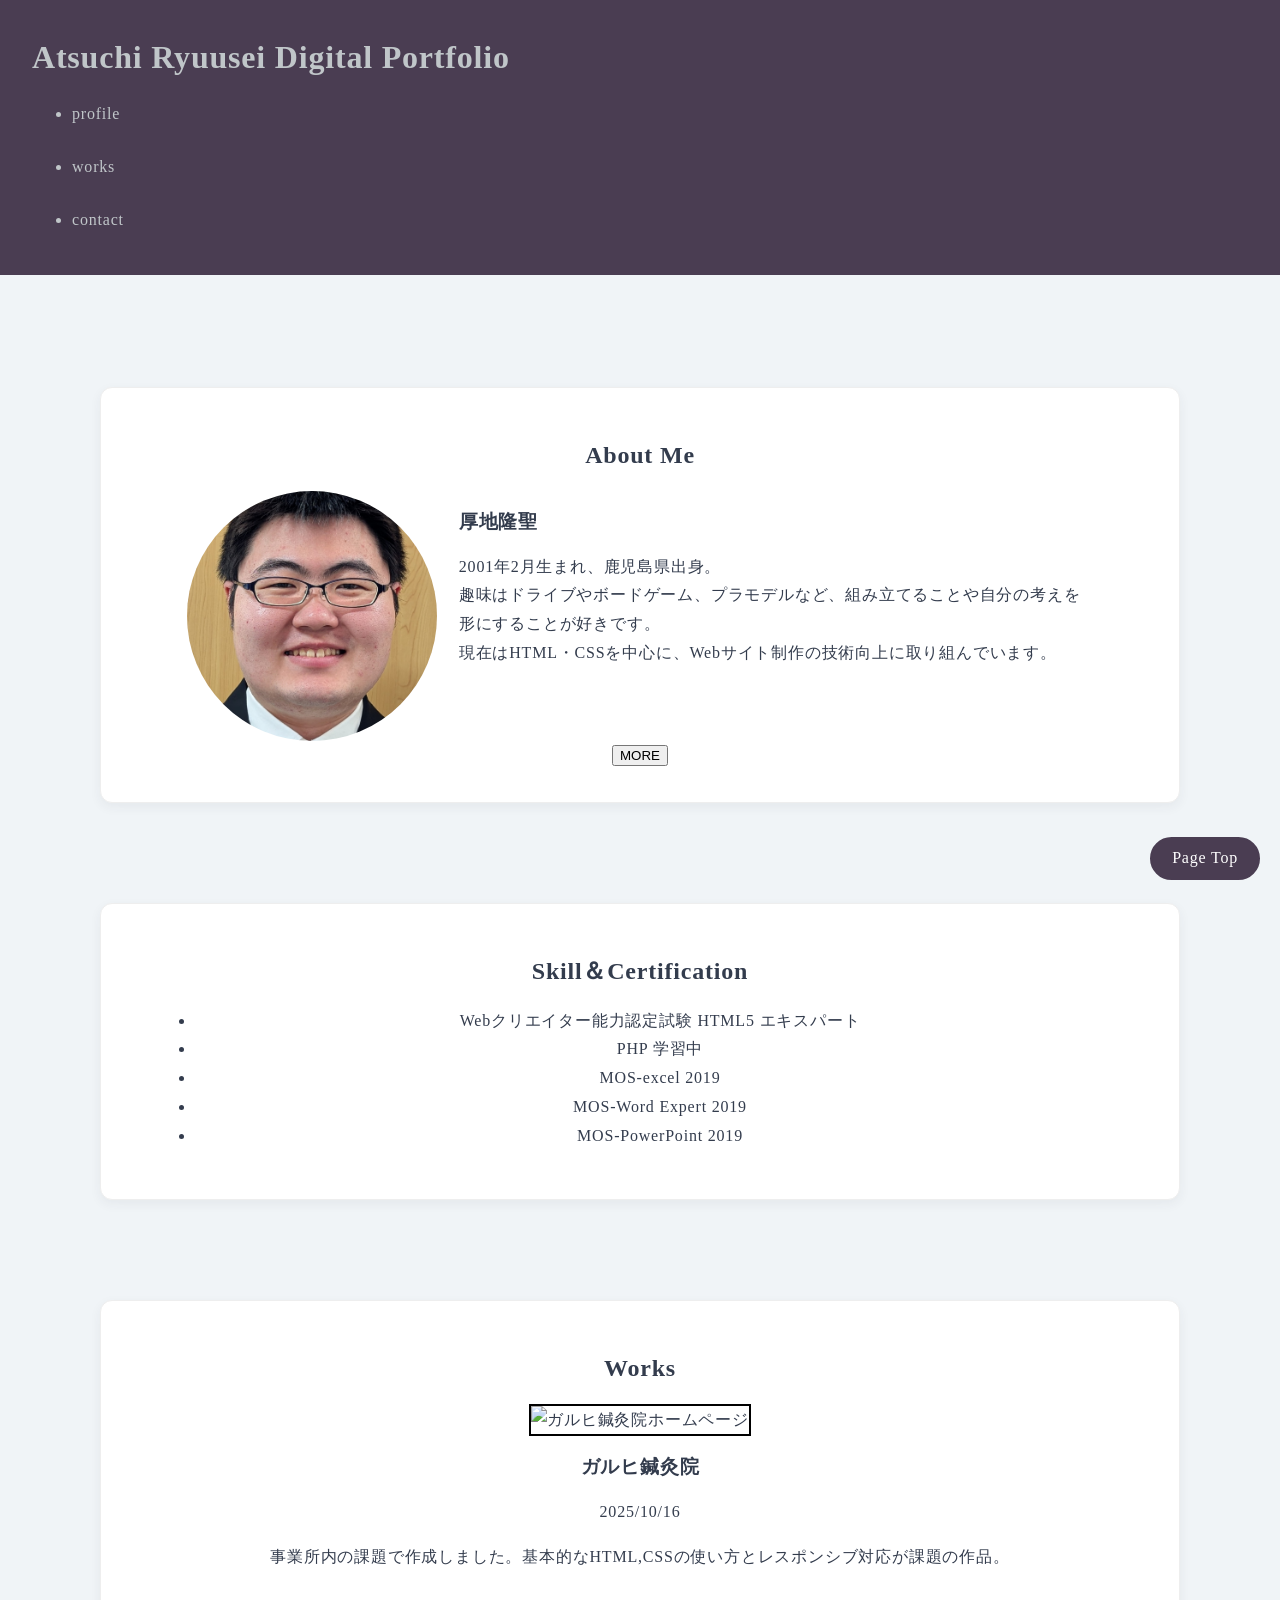
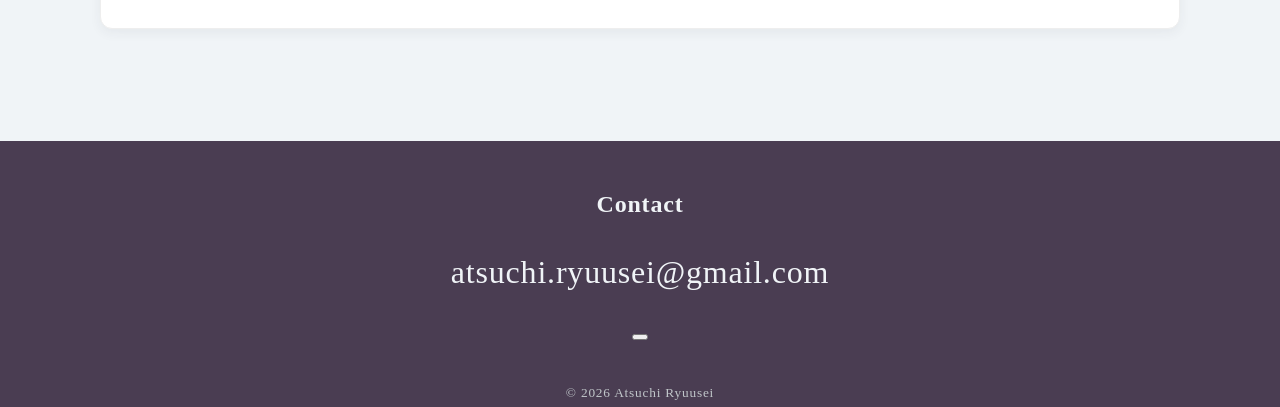
==== base.html @ 1cd429b7 "Add files via upload" ====
<!DOCTYPE html>
<html lang="ja">
<head>
    <meta charset="UTF-8">
    <meta name="viewport" content="width=device-width, initial-scale=1.0">
    <link rel="stylesheet" href="css/MyBaseStyle.css">
    <link rel="stylesheet" href="css/stylesheet.css">
    <title>Atsuchi Ryuusei Digital Portfolio</title>
</head>
<body class="l-page p-site-thema" id="base">
    <header class="l-header p-header" id="header">
        <div class="l-header__container p-header__container">
            <h1><a href="">Atsuchi Ryuusei Digital Portfolio</a></h1>
            <nav class="l-header__nav p-header__nav">
                <ul>
                    <li><a href="profile.html"><p>profile</p></a></li>
                    <li><a href="works.html"><p>works</p></a></li>
                    <li><a href="#contact"><p>contact</p></a></li>
                </ul>
            </nav>
        </div>
    </header>
    <main class="l-main p-main">
        <article class="l-main-container p-portfolio">
            <section class="l-section-container l-section-padding p-section p-about-me">
                <h2>About Me</h2>
                <div class="p-about-me__flex" style="display: flex; justify-content: space-between; gap: 1em; padding: 0 2em;">
                    <img src="image/PXL_20250424_024259809.PORTRAIT.ORIGINAL~2.jpg" alt="厚地隆聖の近影" style="border-radius: 50%; width: 250px; height: 250px; object-fit: cover;">
                    <div class="p-about-me__text" style="width: 70%;">
                        <h3>厚地隆聖</h3>
                        <p>2001年2月生まれ、鹿児島県出身。<br>
                        趣味はドライブやボードゲーム、プラモデルなど、組み立てることや自分の考えを形にすることが好きです。<br>
                        現在はHTML・CSSを中心に、Webサイト制作の技術向上に取り組んでいます。</p>
                    </div>
                </div>
                <div class="l-button">
                    <button class="c-button-more">
                        <a href="">MORE</a>
                    </button>
                </div>
            </section>
            <section class="l-section-container l-section-padding p-section p-skills">
                <h2>Skill＆Certification</h2>
                <div class="p-skills__layout">
                    <div class="p-skills__item">
                        <ul>
                            <li>Webクリエイター能力認定試験 HTML5 エキスパート</li>
                            <li>PHP 学習中</li>
                            <li>MOS-excel 2019</li>
                            <li>MOS-Word Expert 2019</li>
                            <li>MOS-PowerPoint 2019</li>
                        </ul>
                    </div>
                </div>
            </section>
            <section class="l-section-container p-section p-archive">
                <h2>Works</h2>
                <div class="p-archive__item">
                    <img src="image/_C__Users_user_Desktop_AEE8B5AAE98C_web_1_garuhi_harikyuuin_index.html.png" alt="ガルヒ鍼灸院ホームページ" style="border: 2px solid #000; width: 40%">
                    <h3>ガルヒ鍼灸院</h3>
                    <time class="c-item__date">2025/10/16</time>
                    <p>事業所内の課題で作成しました。基本的なHTML,CSSの使い方とレスポンシブ対応が課題の作品。</p>
                </div>
            </section>
            <div class="p-top-link">
                <a href="#header" class="c-button-top">Page Top</a>
            </div>
        </article>
    </main>
    <footer class="l-footer p-footer">
        <h2 id="contact">Contact</h2>
        <p class="p-mailaddress"><a href="mailto:atsuchi.ryuusei@gmail.com">atsuchi.ryuusei&commat;gmail.com</a></p>
        <button id="copy-btn" class="c-button-copy js-copy-trigger" aria-label="メールアドレスをコピー">
            <span class="c-button-copy__text" aria-hidden="true"></span>
        </button>
        <div class="c-copyright"><small>&copy; 2026 Atsuchi Ryuusei</small></div>
    </footer>
    <script src="js/script.js"></script>
</body>
</html>
---- css/MyBaseStyle.css ----
/* --- My Base Style ---*/
*, *::before, *::after {
    box-sizing: border-box;
}

body {
    margin: 0;
    padding: 0;
    font-size: 16px;    /* 基本のフォントサイズ */
    line-height: 1.8;    /* 読みやすさ重視 */
    letter-spacing: 0.05em;    /* わずかに広げて読みやすく */
}

p {
    margin-bottom: 1.5em;
}

h1, h2, h3 {
  font-weight: bold;     /* 消えた太字を自分の意図で復活させる */
  line-height: 1.3;
}

img {
    max-width: 100%;
    height: auto;
    vertical-align: middle;
}
---- css/stylesheet.css ----
@charset "UTF-8";

/* base↓ */
:root {
    --bg-color: #f0f4f7; /*背景色*/
    --text-color: #333c4d; /*文字色*/
    --accent-color: #4a3d52; /*メインカラー*/
    --color-cert: #6c5b7b; /*skill 資格色*/
    --color-learn: #b08968; /*skill 学習中色*/
    --bg-learn: rgba(212, 163, 115, 0.15); /*skill 学習色の背景色*/
}
html {
    scroll-behavior: smooth;
}

/*--body--*/
.l-page {
    background-color: var(--bg-color);
    color: var(--text-color);
}
.l-page a {
    text-decoration: none;
    color: inherit;
}
.l-page a:hover {
    opacity: 0.5;
}

/*--header--*/
.p-header {
    padding: 1em 2em;
    background-color: var(--accent-color);
    color: #c0c6c9;
}
.p-header__inner {
    max-width: 1200px;
    display: flex;
    justify-content: space-between;
    align-items: center;
    gap: 1em;
    margin: 0 auto;
}
.p-header__title {
    margin: auto 0;
}
.hamburger-icon {
    display: none;
}

.p-global-nav {
    margin: 0 1em;
}
.p-global-nav ul {
    display: flex;
    gap: 1em;
    padding: 0;
    list-style: none;
    font-size: 1.5em;
}
.p-global-nav__ja {
    display: none;
}

/*--main--*/
.l-main {
    max-width: 1200px;
    width: 100%;
    margin: 5em auto;
}
article {
    text-align: center;
    padding: 2em 0;
}
.l-main-container {
    width: 90%;
    max-width: 1200px;
    margin: 0 auto;
}

.l-section-container {
    width: 100%;
    margin: 0 auto;
    padding: 2em 0;
}
.l-section-container + .l-section-container {
    margin-top: 100px;
}
.l-section-padding {
    padding: 2em 5%;
}
.p-section {
    background-color: #ffffff;
    border-radius: 12px;
    box-shadow: 0 4px 12px rgba(46, 54, 61, 0.06);
    border: 1px solid #eeeeee;
}
a.c-btn {
    display: inline-block !important;
    cursor: pointer;
    background-color: var(--accent-color);
    border: #eeeeee solid 2px;
    color: #ffffff;
    text-decoration: none;
    transition: all 0.3s ease;
    padding: 10px 50px;
    border-radius: 50vh;
}
a.c-btn:hover {
    background-color: #ffffff;
    color: var(--text-color);
    border: var(--accent-color) solid 2px;
    opacity: 1;
}
.p-top-link {
    cursor: pointer;
    position: fixed;
    right: 20px;
    bottom: 20px;
    background-color: var(--accent-color);
    color: #ffffff;
    padding: 5px 20px;
    border: var(--accent-color) solid 2px;
    border-radius: 50vh;
    text-decoration: none;
    z-index: 100;
    transition: all 0.3s ease;
}
.p-top-link:hover {
    background-color: #ffffff;
    color: var(--text-color);
    border: var(--accent-color) solid 2px;
}
.p-top-link a:hover {
    opacity: 1;
}
/*--footer--*/
.l-footer {
    text-align: center;
}
.p-footer {
    background-color: var(--accent-color);
    color: #f0f4f7;
}
.l-footer h2 {
    margin-top: 0;
    margin-bottom: 1em;
    padding-top: 2em;
}
.p-mailaddress {
    font-size: 2em;
    margin: 0;
    margin-bottom: 0.5em;
}
.p-mailaddress a {
    transition: opacity 0.3s;
}
.p-mailaddress a:hover {
    opacity: 0.6;

}
.c-btn-copy {
    cursor: pointer;
    background-color: #f0f4f7;
    color: #4a3d52;
    transition: all 0.3s;
    border-radius: 0.5em;
    border: 2px solid transparent;
    width: 5em;
    height: 3em;
}
.c-btn-copy:hover {
    background-color: #4a3d52;
    color: #f0f4f7;
    border-radius: 0.5em;
    border: #f0f4f7 solid 2px;
}
.c-btn-copy.is-copied {
    background-color: #4a3d52;
    color: #f0f4f7;
    border-radius: 0.5em;
    border: #f0f4f7 solid 2px;
}
.c-btn-copy__text::before {
    content: "Copy";
}
.c-btn-copy.is-copied .c-btn-copy__text::before {
    content: "Copied!";
}
.c-copyright {
    color: #c0c6c9;
    margin-top: 2em;
}

/* index.html */
.p-more-link {
    margin: 0 auto;
}

/*--hero--*/
.l-hero {
    margin: 0 auto 3em auto;
    filter: brightness(1.1);
    width: 90%;
    max-width: 1200px;

}
.p-hero__image {
    border-radius: 20px;
}

/*--about-me--*/
.l-about-me--flex {
    display: flex;
    justify-content: space-evenly;
    gap: 1em;
}
.p-about-me__image {
    border-radius: 50%;
    width: 20%;
    height: 20%;
    aspect-ratio: 1/1;
    object-fit: cover;
}
.p-about-me__text {
    width: 70%;
}
.p-about-me__text h3 {
    text-align: left;
}
.p-about-me__text p {
    text-align: left;
}
/*--skill--*/
.l-skills-card--grid {
    display: grid;
    grid-template-columns: 1fr 1fr;
    gap: 1.5em;
}
.l-skills-card {
    display: flex;
    flex-wrap: wrap;
    justify-content: space-between;
    gap: 1em;
    padding: 0 1em;
}
.l-skills-card h4{
    margin: 1em 0;
}
.p-skills-card {
    border: var(--accent-color) solid 2px;
    border-radius: 8px;
}
.p-skills-card__icon {
    color: var(--accent-color);
    stroke-width: 1.5;
    width: 2em;
    height: 2em;
    margin: auto 0;
}
.p-skills-card__title--small {
    font-size: 12px;
}
.c-badge {
    cursor: default;
    margin: auto 0;
    font-size: 12px;
    font-weight: bold;
    letter-spacing: 0.01em;
}
.c-badge--certified p {
    background-color: transparent;
    color: #6c5b7b;
    border: 1px solid var(--color-cert);
    padding: 1px 5px;
    border-radius: 50vh;
    width: fit-content;
}
.c-badge--learning p {
    background-color: var(--bg-learn);
    color: var(--color-learn);
    border: 1px solid var(--color-learn);
    padding: 1px 5px;
    border-radius: 50vh;
    width: fit-content;
}
/*--works--*/
.l-works--grid {
    display: grid;
    grid-template-columns: 1fr 1fr;
    padding: 0 1em;
}
.l-works-card {
    margin: 0 auto 1.5em;
}
.l-works-card__image {
    width: 100%;
    aspect-ratio: 1 / 1.414;
    object-fit: cover;
    object-position: top;
}
.p-works-card__image {
    border-radius: 8px;
    border: 1px solid var(--accent-color);
}
.p-works-card__title {
    margin-bottom: 0.3em;
}
.l-works-card time {
    display: block;
}
.p-works-card__more {
    color: var(--accent-color);
    position: relative;
    display: inline-block;
    padding: 2px 10px;
    font-size: 18px;
}
.p-works-card__more::after {
    content: "";
    position: absolute;
    left: 0;
    bottom: 0;
    width: 100%;
    height: 1px;
    background-color: var(--accent-color);

    transform: scaleX(0);
    transform-origin: left;
    transition: transform 0.3s ease;
}
.p-works-card__more:hover::after {
    transform: scaleX(1);
    opacity: 0.7;
}

/* profile.html */
/*--about-me--*/
/*--profile-index--*/
.l-profile-index__list {
    width: fit-content;
    margin: 0 auto;
    padding: 0;
}
.p-profile-index__list {
    font-size: 20px;
}
.p-profile-index__item {
    color: var(--accent-color);
    position: relative;
    text-align: left;
}
.p-profile-index__item::after {
    content: "";
    position: absolute;
    left: 0;
    bottom: 0;
    width: 100%;
    height: 1px;
    background-color: var(--accent-color);

    transform: scaleX(0);
    transform-origin: left;
    transition: transform 0.3s ease;
}
.p-profile-index__item:hover::after {
    transform: scaleX(1);
    opacity: 0.7;
}
.p-profile-index__item p {
    margin: 0.5em 0;
}

/*--profile-chapter--*/
.l-profile-chapter-container {
    margin: 0 5em;
}
.l-profile-chapter-container + .l-profile-chapter-container {
    margin-top: 2em;
}
.l-profile-chapter__title {
    text-align: left;
}
.p-profile-chapter__title {
    border-bottom: var(--accent-color) solid 3px;
}
.p-profile-chapter__text {
    text-align: left;
}
.l-profile-chapter__btn {
    text-align: right;
}
.p-profile-chapter__btn {
    font-size: small;

    color: var(--accent-color);
    position: relative;
}
.p-profile-chapter__btn::after{
    content: "";
    position: absolute;
    left: 0;
    bottom: 0;
    width: 100%;
    height: 1px;
    background-color: var(--accent-color);

    transform: scaleX(0);
    transform-origin: left;
    transition: transform 0.5s ease;
}
.p-profile-chapter__btn:hover::after{
    transform: scaleX(1);
    opacity: 0.7;
}
.p-profile-chapter__btn__icon {
    width: 1.3em;
    height: auto;
    margin: 0 auto -4px auto;
}
/*--skills--*/
.l-profile-skills {
    margin: 0 5em;
}
.l-skills-card--column .l-skills-card + .l-skills-card {
    margin-top: 1.5em;
}
.l-skills-card__meta {
    width: 100%;
}
.p-skills-card__meta {
    border-top: var(--accent-color) dotted 3px;
}
.l-skills-card__meta-text {
    margin: 1em 2em;
    text-align: left;
    position: relative;
    padding-left: 1.2em;
}
.p-skills-card__meta-text {
    font-size: 0.85em;
}
.p-skills-card__meta-text--certified {
    font-style: italic;
    letter-spacing: 0.02em;
}
.p-skills-card__meta-text--certified::before {
    content: "・";
    position: absolute;
    left: 0;
    color: var(--color-cert);
}
.p-skills-card__meta-text--learning {
    line-height: 1.6;
}
.p-skills-card__meta-text--learning::before {
    content: "■";
    position: absolute;
    left: 0;
    color: var(--color-learn);
}

/* project */
/*--画像--*/
.l-project-visual--grid {
    display: grid;
    grid-template-columns: 1fr 1fr;
    gap: 1em;
    padding: 0 1em;
}
.l-project-visual-card p {
    margin-top: 10px;
    margin-bottom: 0;
}
.l-project-visual {
    width: 100%;
    aspect-ratio: 1 / 1.414;
    object-fit: cover;
    object-position: top;
}
.p-project-visual {
    border-radius: 8px;
    border: 1px solid var(--accent-color);
}

/*--テキスト--*/
.l-project-info {
    text-align: left;
    margin: 0 5%;
    padding: 0 5em;
}

/*--タイトル--*/
.l-project__title {
    margin: 1em;
    padding: 0;
    padding-left: 3em;
}
.p-project__title {
    font-size: 2em;
    font-weight: bold;
    border-bottom: var(--accent-color) solid 5px;
}

.l-project-meta__title {
    margin: 0 auto;
}
.l-project-meta__text {
    margin: 0 auto;
}
.l-project-meta__title + .l-project-meta__text {
    margin-bottom: 1em;
}
.l-project-meta + .l-project-context {
    margin-top: 2em;
}
/*--meta--*/
.p-project-meta__time {
    font-style: italic;
    letter-spacing: 0.02em;
}
.p-project-link {
    color: var(--accent-color);
    position: relative;
    word-break: break-all;
}
.p-project-link::after{
    content: "";
    position: absolute;
    left: 0;
    bottom: 0;
    width: 100%;
    height: 1px;
    background-color: var(--accent-color);

    transform: scaleX(0);
    transform-origin: left;
    transition: transform 0.5s ease;
}
.p-project-link:hover::after{
    transform: scaleX(1);
    opacity: 0.5;
}
.p-project-link__icon {
    width: 1.3em;
    height: 1.3em;
    margin-bottom: -4px;
}
/*--context--*/
.l-project-context__list {
    padding-inline-start: 30px;
}
ul.p-project-context__list li.p-project-context__text::marker {
    font-size: small;
}
.l-project-context__text {
    margin-bottom: 0.5em !important;
}
.l-project-context-container + .l-project-context-container {
    margin-top: 1em;
}
/*--back--*/
.p-back-link {
    margin-top: 100px;
}
.p-back-link__icon {
    margin-right: 3px;
    margin-bottom: -4px;
}

@media screen and (max-width: 768px) {
    /* header */
    .p-header {
        padding: 2em;
    }
    /*ハンバーガーアイコン*/
    .hamburger-icon {
        display: inline-block;
        width: 50px;
        height: 44px;
        position: relative;
        z-index: 120;
    }
    .hamburger-icon span {
        display: inline-block;
        position: absolute;
        width: 100%;
        height: 4px;
        background-color: #ffffff;
        border-radius: 4px;
        transition: all 0.4s ease;
    }
    .hamburger-icon span:nth-of-type(1) {
        top: 0;
    }
    .hamburger-icon span:nth-of-type(2) {
        top: 20px;
    }
    .hamburger-icon span:nth-of-type(3) {
        bottom: 0;
    }

    /*ナビゲーション*/
    .p-global-nav {
        position: fixed;
        top: 0; 
        right: -100%; /* 画面外に */
        width: 100%; /* 画面最大 */
        height: 100vh; /* 画面最大 */
        transition: right 0.4s ease; /* スライドするアニメーション */
        margin: 0;

        display: flex;
        justify-content: center;
        align-items: center;
        background-color: var(--bg-color);
        color: var(--text-color);
        z-index: 110;
    }
    .p-global-nav ul {
        display: block;
        text-align: center;
        font-size: 3rem;
        letter-spacing: 0.1em;
    }
    /*.p-global-nav ul li {
    }*/
    .p-global-nav ul li a {
        display: block;
        padding: 1em 0;
    }
    .p-global-nav ul li a span {
        display: block;
    }
    span.p-global-nav__en {
        font-size: 3rem;
    }
    span.p-global-nav__ja {
        display: block;
        font-size: 1rem;
        opacity: 0.7;
    }

    /* -- JS動作後 -- */
    /* bodyのスクロール無効化 */
    body.is-active {
        overflow: hidden;
    }
    /* ハンバーガーメニュー */
    .hamburger-icon.is-active span {
        background-color: var(--accent-color);
    } /*JSでnav全画面後に色変更*/
    .hamburger-icon.is-active span:nth-of-type(1) {
        transform: translateY(20px) rotate(45deg);
    }
    .hamburger-icon.is-active span:nth-of-type(2) {
        opacity: 0;
    }
    .hamburger-icon.is-active span:nth-of-type(3) {
        transform: translateY(-20px) rotate(-45deg);
    }
    /* nav */
    .p-global-nav.is-active {
        right: 0;
    }

    /*--fotter--*/
    .p-mailaddress {
        font-size: 1.5rem;
    }/*フッター メールアドレスのフォントサイズを小さく*/
    /*index*/
    /*--about-me--*/
    .p-about-me__image {
        width: 140px;
    }/*about-meの近影サイズを以降固定に*/

    /*--skill--*/
    .l-skills-card--grid {
        grid-template-columns: 1fr;
    }/*index.htmlのskillsを1列に*/
}
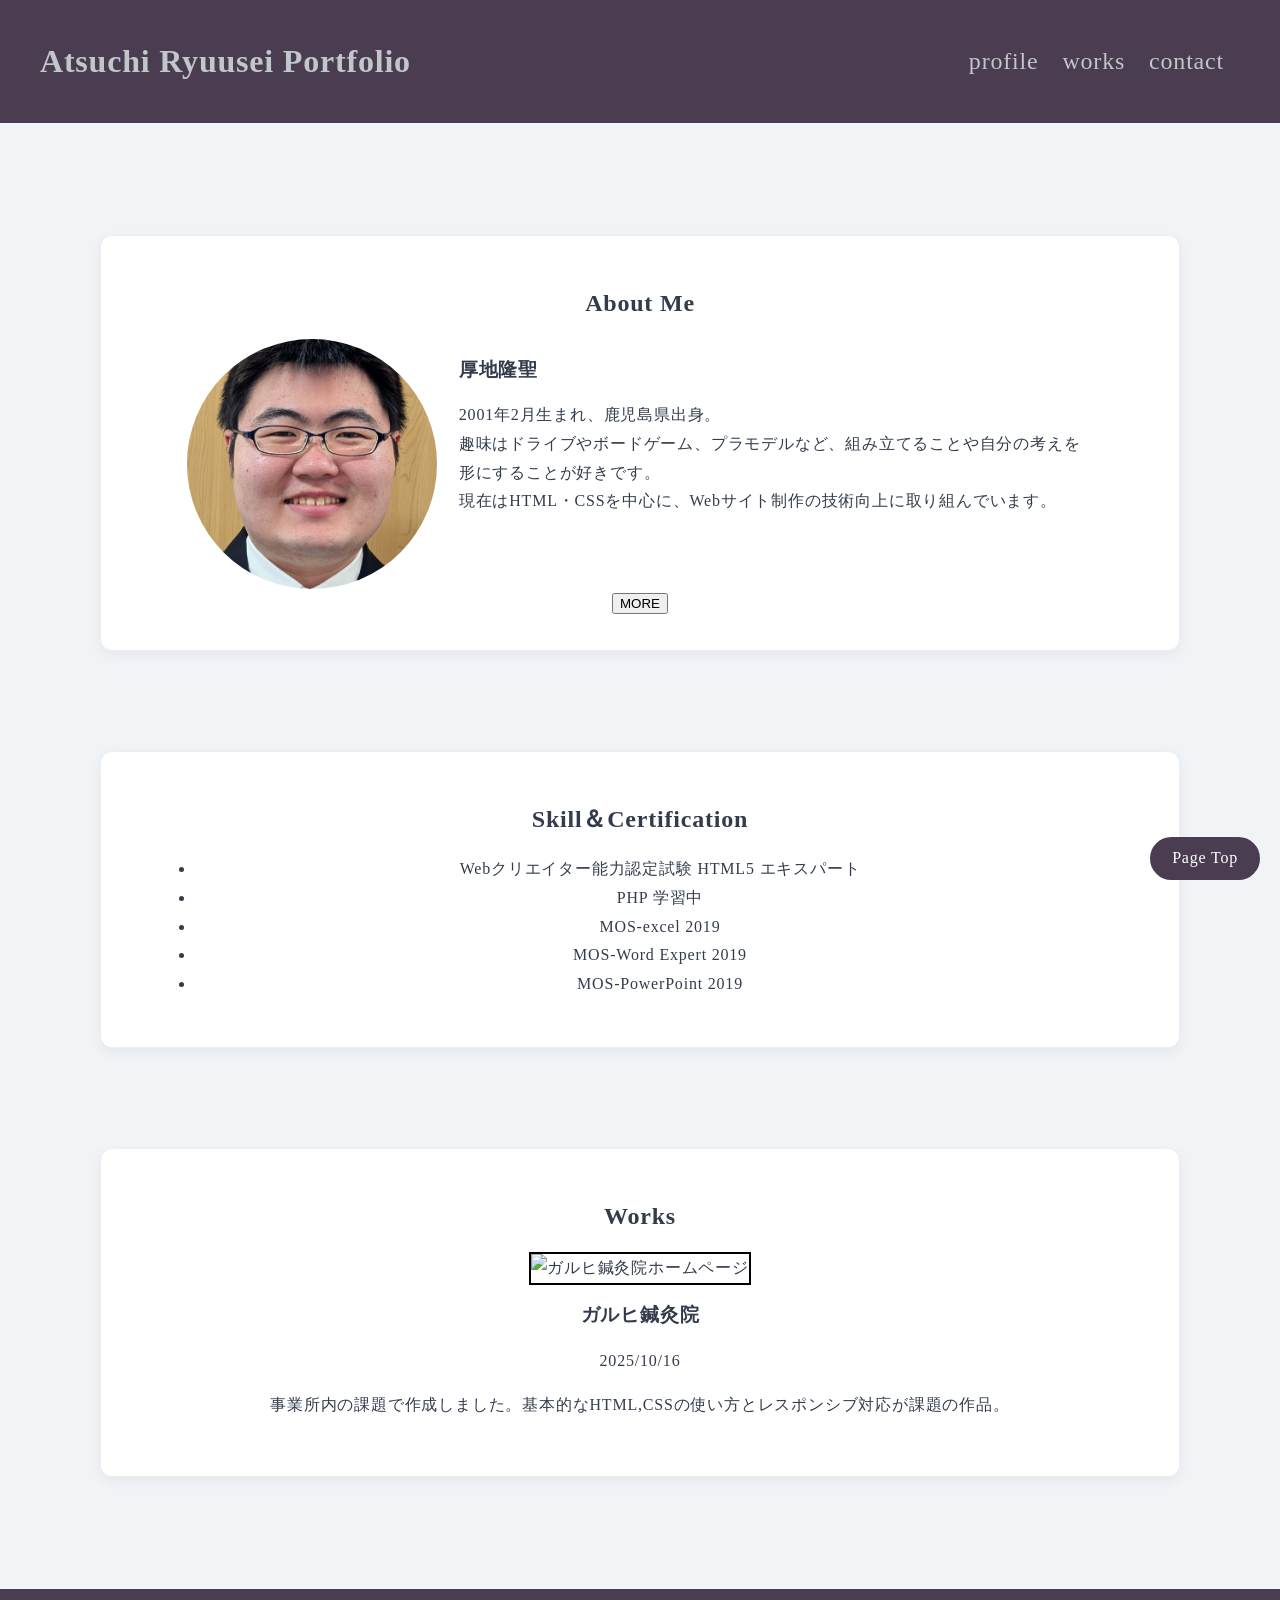
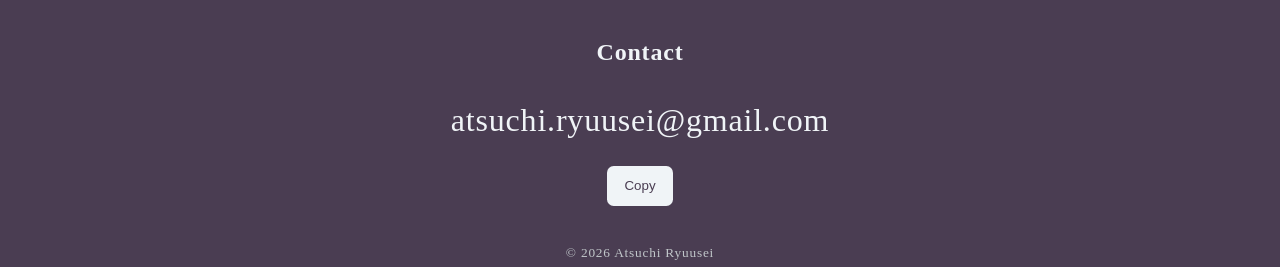
==== commit 91f21f7f: "Add files via upload" ====
--- a/base.html
+++ b/base.html
@@ -7,15 +7,35 @@
     <link rel="stylesheet" href="css/stylesheet.css">
     <title>Atsuchi Ryuusei Digital Portfolio</title>
 </head>
-<body class="l-page p-site-thema" id="base">
-    <header class="l-header p-header" id="header">
-        <div class="l-header__container p-header__container">
-            <h1><a href="">Atsuchi Ryuusei Digital Portfolio</a></h1>
-            <nav class="l-header__nav p-header__nav">
+<body class="l-page" id="index">
+    <header class="p-header" id="header">
+        <div class="p-header__inner">
+            <h1 class="p-header__title"><a href="index.html">Atsuchi Ryuusei Portfolio</a></h1>
+            <div class="hamburger-icon" id="hamburger-nav">
+                <span></span>
+                <span></span>
+                <span></span>
+            </div>
+            <nav class="p-global-nav">
                 <ul>
-                    <li><a href="profile.html"><p>profile</p></a></li>
-                    <li><a href="works.html"><p>works</p></a></li>
-                    <li><a href="#contact"><p>contact</p></a></li>
+                    <li>
+                        <a href="profile.html">
+                            <span class="p-global-nav__en">profile</span>
+                            <span class="p-global-nav__ja">プロフィール</span>
+                        </a>
+                    </li>
+                    <li>
+                        <a href="works.html">
+                            <span class="p-global-nav__en">works</span>
+                            <span class="p-global-nav__ja">ワーク</span>
+                        </a>
+                    </li>
+                    <li>
+                        <a href="#contact">
+                            <span class="p-global-nav__en">contact</span>
+                            <span class="p-global-nav__ja">コンタクト</span>
+                        </a>
+                    </li>
                 </ul>
             </nav>
         </div>
@@ -63,18 +83,24 @@
                 </div>
             </section>
             <div class="p-top-link">
-                <a href="#header" class="c-button-top">Page Top</a>
+                <a href="#header" class="c-btn-top">Page Top</a>
             </div>
         </article>
     </main>
     <footer class="l-footer p-footer">
         <h2 id="contact">Contact</h2>
         <p class="p-mailaddress"><a href="mailto:atsuchi.ryuusei@gmail.com">atsuchi.ryuusei&commat;gmail.com</a></p>
-        <button id="copy-btn" class="c-button-copy js-copy-trigger" aria-label="メールアドレスをコピー">
-            <span class="c-button-copy__text" aria-hidden="true"></span>
+        <button id="copy-btn" class="c-btn-copy js-copy-trigger" aria-label="メールアドレスをコピー">
+            <span class="c-btn-copy__text" aria-hidden="true"></span>
         </button>
         <div class="c-copyright"><small>&copy; 2026 Atsuchi Ryuusei</small></div>
     </footer>
+    <script src="https://unpkg.com/lucide@latest"></script>
+    
     <script src="js/script.js"></script>
+
+    <script>
+        lucide.createIcons();
+    </script>
 </body>
 </html>
--- a/css/stylesheet.css
+++ b/css/stylesheet.css
@@ -619,24 +619,29 @@
     .p-global-nav ul {
         display: block;
         text-align: center;
-        font-size: 3rem;
         letter-spacing: 0.1em;
     }
     /*.p-global-nav ul li {
     }*/
     .p-global-nav ul li a {
         display: block;
-        padding: 1em 0;
+        padding: 2em 0;
+        /* タップハイライトの削除 */
+        -webkit-tap-highlight-color: transparent;
+        transition: opacity 0.2s ease; /* 滑らかな変化 */
+    }
+    .p-global-nav ul li a:active {
+        opacity: 0.6;
     }
     .p-global-nav ul li a span {
         display: block;
     }
     span.p-global-nav__en {
-        font-size: 3rem;
+        font-size: 3.5rem;
     }
     span.p-global-nav__ja {
-        display: block;
-        font-size: 1rem;
+        font-size: 1.5rem;
+        margin-top: -0.5em;
         opacity: 0.7;
     }
 
